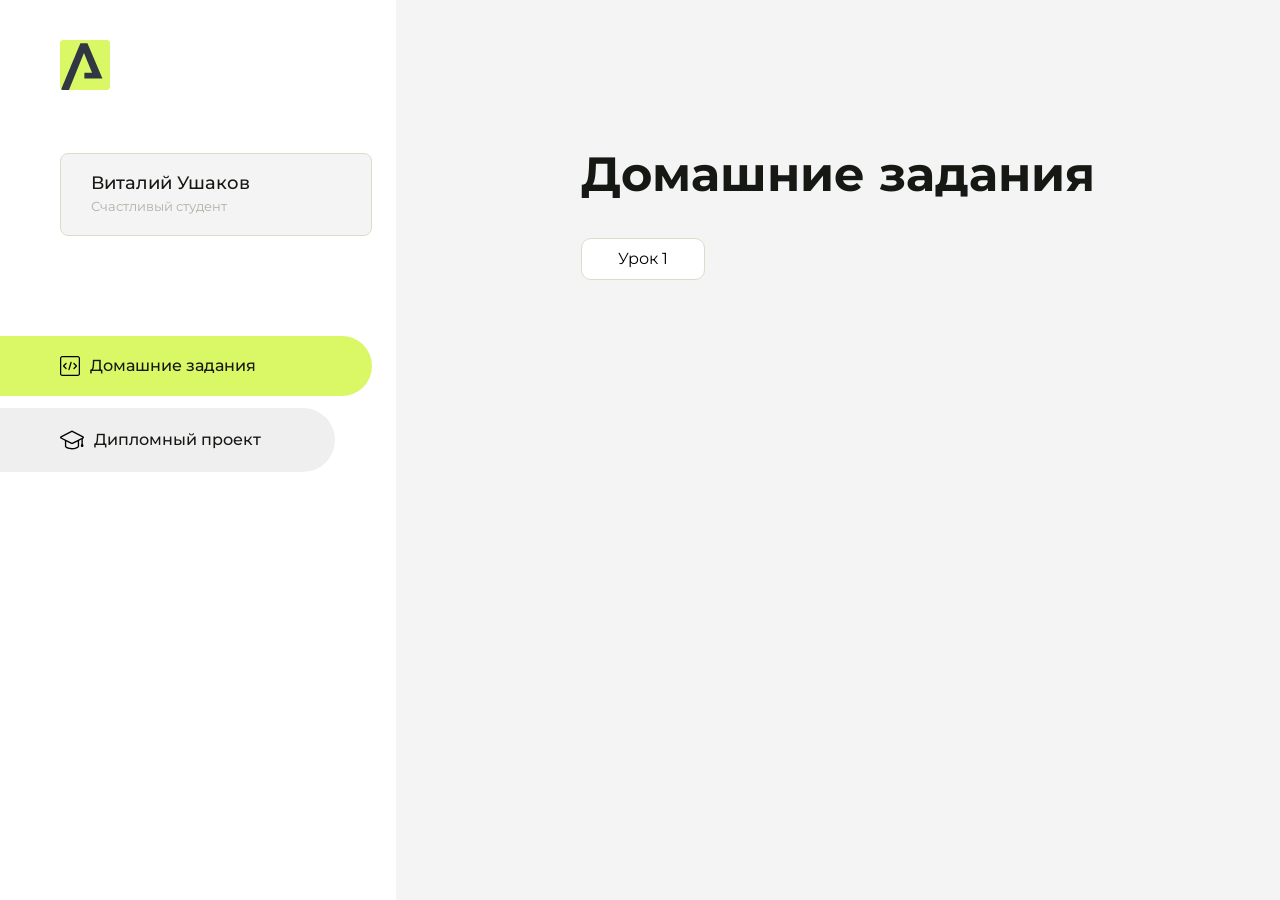
==== index.html @ 2b01a143 "Add files via upload" ====
<!DOCTYPE html>
<html lang="en">
<head>
    <meta charset="UTF-8">
    <meta name="viewport" content="width=device-width, initial-scale=1.0">
    <title>Домашняя работа</title>
    <link rel="shortcut icon" href="src/logo.ico" type="image/x-icon">
    <link rel="preconnect" href="https://fonts.googleapis.com">
    <link rel="preconnect" href="https://fonts.gstatic.com" crossorigin>
    <link href="https://fonts.googleapis.com/css2?family=Montserrat:wght@400;500;700&family=Rubik:wght@500&display=swap"
          rel="stylesheet">
    <link rel="stylesheet" href="src/style.css">
</head>
<body id="body">
<div class="overlay" id="overlay"></div>
<div class="layout">
    <div class="burger" id="burger">
        <svg viewBox="0 0 24 24" fill="none" xmlns="http://www.w3.org/2000/svg">
            <g id="SVGRepo_bgCarrier" stroke-width="0"></g>
            <g id="SVGRepo_tracerCarrier" stroke-linecap="round" stroke-linejoin="round"></g>
            <g id="SVGRepo_iconCarrier">
                <path d="M4 18L20 18" stroke="#DAF765" stroke-width="2" stroke-linecap="round"></path>
                <path d="M4 12L20 12" stroke="#DAF765" stroke-width="2" stroke-linecap="round"></path>
                <path d="M4 6L20 6" stroke="#DAF765" stroke-width="2" stroke-linecap="round"></path>
            </g>
        </svg>
    </div>
    <aside class="sidebar" id="sidebar">
        <div class="sidebar__inner">
            <div class="logo">
                <svg width="50" height="50" viewBox="0 0 50 50" fill="none" xmlns="http://www.w3.org/2000/svg">
                    <g clip-path="url(#clip0_513_74730)">
                        <path d="M46.17 -0.257004H3.83C1.57281 -0.257004 -0.257 1.57281 -0.257 3.83V46.17C-0.257 48.4272 1.57281 50.257 3.83 50.257H46.17C48.4272 50.257 50.257 48.4272 50.257 46.17V3.83C50.257 1.57281 48.4272 -0.257004 46.17 -0.257004Z"
                              fill="#DAF765"/>
                        <path d="M24.375 38.4H42.461L27.441 3.1585H20.4355C20.4355 3.1585 6.7895 35.881 1.1945 49.294C2.015 50.0275 3.0945 50.257 3.6945 50.257H8.8445L23.954 13.07L32.0465 32.8285H24.375V38.4Z"
                              fill="#323843"/>
                    </g>
                    <defs>
                        <clipPath id="clip0_513_74730">
                            <rect width="50" height="50" fill="white"/>
                        </clipPath>
                    </defs>
                </svg>
            </div>
            <div class="sidebar__user">
                <div class="sidebar__name">Виталий Ушаков</div>
                <div class="sidebar__text">Счастливый студент</div>
            </div>
            <div class="sidebar__tabs">
                <div class="sidebar__item">
                    <button class="sidebar__button active" id="tasks">
                        <svg xmlns="http://www.w3.org/2000/svg" width="20" height="20" viewBox="0 0 20 20" fill="none">
                            <g clip-path="url(#clip0_704_74543)">
                                <path d="M17.7083 20H2.29167C1.0275 20 0 18.9725 0 17.7083V2.29167C0 1.0275 1.0275 0 2.29167 0H17.7083C18.9725 0 20 1.0275 20 2.29167V17.7083C20 18.9725 18.9725 20 17.7083 20ZM2.29167 1.25C1.7175 1.25 1.25 1.7175 1.25 2.29167V17.7083C1.25 18.2825 1.7175 18.75 2.29167 18.75H17.7083C18.2825 18.75 18.75 18.2825 18.75 17.7083V2.29167C18.75 1.7175 18.2825 1.25 17.7083 1.25H2.29167Z"
                                      fill="black"/>
                                <path d="M6.04167 13.125C5.88167 13.125 5.72167 13.0642 5.6 12.9417L3.1 10.4417C2.85583 10.1975 2.85583 9.80167 3.1 9.5575L5.6 7.0575C5.84417 6.81333 6.24 6.81333 6.48417 7.0575C6.72833 7.30167 6.72833 7.6975 6.48417 7.94167L4.42583 10L6.48417 12.0583C6.72833 12.3025 6.72833 12.6983 6.48417 12.9425C6.36167 13.0642 6.20167 13.125 6.04167 13.125Z"
                                      fill="black"/>
                                <path d="M8.95833 14.1667C8.9 14.1667 8.84 14.1583 8.78167 14.1417C8.45083 14.0442 8.26083 13.6967 8.35833 13.3658L10.4417 6.28251C10.5392 5.95084 10.8892 5.76417 11.2175 5.85917C11.5483 5.95667 11.7383 6.30417 11.6408 6.63501L9.5575 13.7183C9.47833 13.9908 9.22833 14.1667 8.95833 14.1667Z"
                                      fill="black"/>
                                <path d="M13.9583 13.125C13.7983 13.125 13.6383 13.0642 13.5167 12.9417C13.2725 12.6975 13.2725 12.3017 13.5167 12.0575L15.575 9.99916L13.5167 7.94083C13.2725 7.69666 13.2725 7.30083 13.5167 7.05666C13.7608 6.81249 14.1567 6.81249 14.4008 7.05666L16.9008 9.55666C17.145 9.80083 17.145 10.1967 16.9008 10.4408L14.4008 12.9408C14.2783 13.0642 14.1183 13.125 13.9583 13.125Z"
                                      fill="black"/>
                            </g>
                            <defs>
                                <clipPath id="clip0_704_74543">
                                    <rect width="20" height="20" fill="white"/>
                                </clipPath>
                            </defs>
                        </svg>
                        <span>Домашние задания</span></button>
                </div>
                <div class="sidebar__item">
                    <button class="sidebar__button" id="diplom">
                        <svg xmlns="http://www.w3.org/2000/svg" width="24" height="24" viewBox="0 0 24 24" fill="none">
                            <g clip-path="url(#clip0_704_74553)">
                                <path d="M23.2628 10.5971C23.7176 10.365 24 9.90375 24 9.39337C24 8.883 23.7176 8.42175 23.2628 8.18962L12.6135 2.75362C12.2291 2.55824 11.7705 2.55787 11.3854 2.75399L0.736875 8.19C0.282375 8.42175 0 8.883 0 9.39337C0 9.90375 0.282375 10.365 0.736875 10.5971L4.89038 12.7177V18.2074C4.89038 19.8154 8.412 21.393 12 21.393C15.5884 21.393 19.1096 19.815 19.1096 18.2074V12.7174L21.4609 11.517V15.8017L20.901 17.2305C20.7409 17.6389 20.7934 18.0994 21.0405 18.4616C21.2876 18.8246 21.6979 19.041 22.1366 19.041C22.5754 19.041 22.9852 18.8246 23.2324 18.462C23.4795 18.099 23.532 17.6385 23.3719 17.2301L22.8124 15.8021V10.827L23.2628 10.5971ZM17.7623 18.1721C17.6198 18.6375 15.3491 20.0419 12 20.0419C8.65088 20.0419 6.38025 18.6375 6.2415 18.2074V12.3037L6.23887 12.3019C6.23812 12.057 6.1065 11.8207 5.87325 11.7019L1.3515 9.39337L12 3.95737L22.6489 9.39337L12 14.8294L5.87325 11.7019C5.54063 11.5331 4.6695 11.6674 4.5 12C4.33012 12.3322 4.55813 12.5479 4.89038 12.7177L11.3857 16.0331C11.5781 16.1314 11.7889 16.1805 12 16.1805C12.2107 16.1805 12.4222 16.1314 12.6146 16.0331L17.7593 13.407L17.7623 18.1721Z"
                                      fill="black"/>
                            </g>
                            <defs>
                                <clipPath id="clip0_704_74553">
                                    <rect width="24" height="24" fill="white"/>
                                </clipPath>
                            </defs>
                        </svg>
                        <span>Дипломный проект</span></button>
                </div>
            </div>
        </div>

    </aside>
    <div class="content">
        <div class="container">
            <div class="content__block" id="tasksBlock">
                <div class="content__title">Домашние задания</div>
                <ul class="content__list">
                    <li class="content__list-item">
                        <a href="lesson1/index.html">Урок 1</a>
                    </li>
                </ul>
            </div>
            <div class="content__block hidden" id="diplomBlock">
                <div class="content__title">Дипломный проект</div>
                <div class="content__list-diplom">
                    <a href="ПАПКА-С-НОМЕРОМ-УРОКА">Ссылка на ДЗ</a>
                </div>
                <div class="content__decor">
                    <div class="content__decor-text">Давай проверим, чему ты научился!</div>
                    <div class="content__decor-img">
                        <img src="src/decor.png" alt="decor">
                    </div>
                </div>
            </div>
        </div>
    </div>
</div>
<script src="src/index.js"></script>
</body>
</html>
---- src/style.css ----
*{padding: 0;margin: 0;border: 0;}
*,*:before,*:after{-webkit-box-sizing: border-box;box-sizing: border-box;}
:focus,:active{outline: none;}
a:focus,a:active{outline: none;}
nav,footer,header,aside{display: block;}
html,body{
    height:100%;width:100%;
    font-size:100%;line-height:1;-ms-text-size-adjust:100%;-moz-text-size-adjust:100%;-webkit-text-size-adjust:100%;}
input,button,textarea{font-family:inherit;}
input::-ms-clear{display: none;}
button{cursor: pointer;}
button::-moz-focus-inner{padding:0;border:0;}
a,a:visited{text-decoration: none;}
a:hover{text-decoration: none;}
ul li{list-style: none;}
img{vertical-align: top;}
h1,h2,h3,h4,h5,h6{font-size:inherit;font-weight: inherit;}
a{color:inherit;}



body {
    font-family: "Montserrat",SansSerif;
    color: black;
}

body.overflow {
    overflow: hidden;
}



.layout {
    display: -webkit-box;
    display: -ms-flexbox;
    display: flex;
    min-height: 100vh;
}

.sidebar {
    padding: 40px 24px 40px 0;
    -ms-flex-negative: 0;
    flex-shrink: 0;
    background-color: white;
}



.content {
    -webkit-box-flex: 1;
    -ms-flex-positive: 1;
    flex-grow: 1;
    background-color: #F4F4F4;
}

.container {
    display: -webkit-box;
    display: -ms-flexbox;
    display: flex;
    -webkit-box-orient: vertical;
    -webkit-box-direction: normal;
    -ms-flex-direction: column;
    flex-direction: column;
    -webkit-box-pack: center;
    -ms-flex-pack: center;
    justify-content: center;
    -webkit-box-align: center;
    -ms-flex-align: center;
    align-items: center;
    padding: 150px 60px 80px 60px;
}


.logo {
    margin-left: 60px;
    margin-bottom: 60px;
}

.sidebar__user {
    background-color: #F4F4F4;
    padding: 20px 30px;
    margin-left: 60px;
    margin-bottom: 100px;
    border-radius: 8px;
    border: 1px solid #DADEC9;
}

.sidebar__name {
    color:#161814;
    font-size: 18px;
    font-weight: 500;
    margin-bottom: 6px;
}

.sidebar__text {
    color: #AFB1A7;
    font-size: 13px;
    font-weight: 400;
    line-height: 130%; /* 16.9px */
}

.sidebar__item {
    width: 372px;
}

.sidebar__button {
    display: -webkit-box;
    display: -ms-flexbox;
    display: flex;
    -webkit-box-align: center;
    -ms-flex-align: center;
    align-items: center;
    gap: 10px;
    padding: 20px 60px;
    margin-bottom: 12px;
    border-radius: 0px 100px 100px 0px;
    -webkit-transition: all .5s;
    -o-transition: all .5s;
    transition: all .5s;
    cursor: pointer;
    width: 90%;
    color:#161814;
    font-size: 16px;
    font-weight: 500;
}

.sidebar__button.active , .sidebar__button:hover {
    width: 100%;
    background-color: #DAF765;
}


.content__title {
    color: #161814;
    font-size: 48px;
    font-weight: 700;
    margin-bottom: 40px;
}

.content__list {
    display: -webkit-box;
    display: -ms-flexbox;
    display: flex;
    -webkit-box-align: center;
    -ms-flex-align: center;
    align-items: center;
    -ms-flex-wrap: wrap;
    flex-wrap: wrap;
    gap: 20px;
}



.content__list-item  {
    cursor: pointer;
    padding: 12px 18px;
    background-color: #fff;
    border-radius: 10px;
    border: 1px solid #DADEC9;
    -webkit-transition: all .3s;
    -o-transition: all .3s;
    transition: all .3s;
}

.content__list-item:hover,.content__list-diplom:hover {
    background-color: #AFB1A7;
}

li a {
    padding: 12px 18px;

}


.content__list-diplom {
    -webkit-transition: all .3s;
    -o-transition: all .3s;
    transition: all .3s;
    display: inline-block;
    padding: 12px 18px;
    background-color: #fff;
    border-radius: 10px;
    border: 1px solid #DADEC9;
}

.content__decor {
    display: -webkit-box;
    display: -ms-flexbox;
    display: flex;
    -webkit-box-align: center;
    -ms-flex-align: center;
    align-items: center;
}

.content__decor-text {
    color:#BEDD44;
    font-size: 36px;
    font-weight: 700;
    line-height: 110%; /* 39.6px */
}

.content__block {
    max-width: 1200px;
}

.content__block.hidden {
    display: none;
}

.content__decor-img img{
    width: 100%;
}

.burger {
    display: none;
    padding: 5px;
    position: fixed;
    top: 3%;
    right: 7%;
    width: 40px;
    height: 40px;
    background-color: #161814;
    border-radius: 50%;
    z-index: 10;
    border: 1px solid #DAF765;
}

@media (max-width: 768px) {
    .burger {
        display: block;
    }

    .sidebar {
        -webkit-transition: all .3s;
        -o-transition: all .3s;
        transition: all .3s;
        -webkit-transform: translateX(-100%);
        -ms-transform: translateX(-100%);
        transform: translateX(-100%);
        position: fixed;
        top: 0;
        left: 0;
        bottom: 0;
        z-index: 5;
    }

    .sidebar.show {
        -webkit-transform: translateX(0%);
        -ms-transform: translateX(0%);
        transform: translateX(0%);
    }

    .overlay {
        opacity: 0;
        pointer-events: none;
        -webkit-transition: all .3s;
        -o-transition: all .3s;
        transition: all .3s;
        position: absolute;
        top: 0;
        right: 0;
        left: 0;
        bottom: 0;
        z-index: 3;
        background-color: #000000e0;
    }

    .overlay.show {
        opacity: 1;
        pointer-events: all;
    }

    .container {
        padding: 40px 20px;
        min-height: 100%;
    }

    .content__decor {
        margin-top: 20px;
        -webkit-box-orient: vertical;
        -webkit-box-direction: normal;
        -ms-flex-direction: column;
        flex-direction: column;
    }
}

@media (max-width: 400px) {
    .sidebar__user {
        margin-left: 0;
    }
}
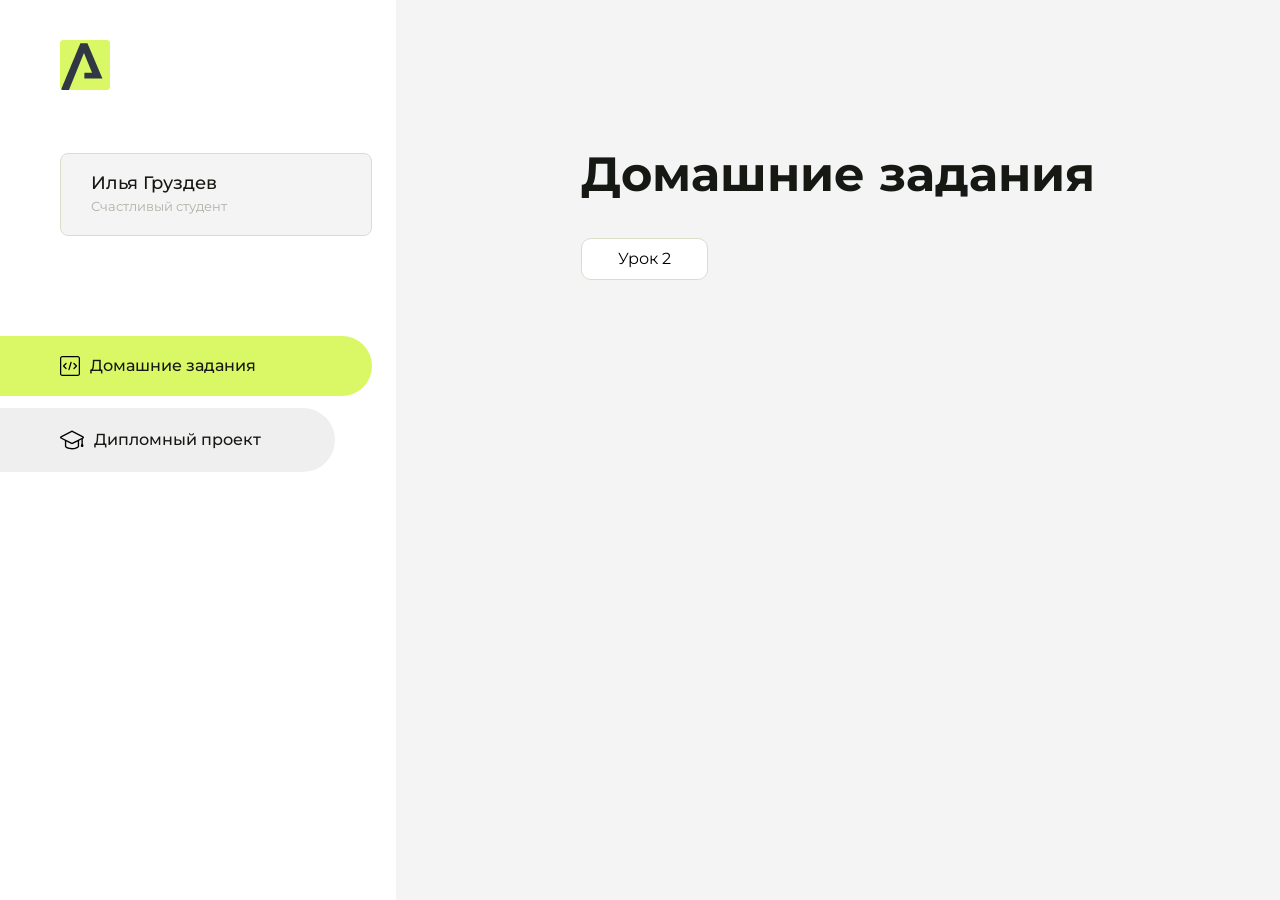
==== commit 5668fe4c: "Update index.html" ====
--- a/index.html
+++ b/index.html
@@ -43,7 +43,7 @@
                 </svg>
             </div>
             <div class="sidebar__user">
-                <div class="sidebar__name">Виталий Ушаков</div>
+                <div class="sidebar__name">Илья Груздев</div>
                 <div class="sidebar__text">Счастливый студент</div>
             </div>
             <div class="sidebar__tabs">
@@ -92,8 +92,9 @@
             <div class="content__block" id="tasksBlock">
                 <div class="content__title">Домашние задания</div>
                 <ul class="content__list">
+                    
                     <li class="content__list-item">
-                        <a href="lesson1/index.html">Урок 1</a>
+                        <a href="qweqwe/index.html">Урок 2</a>
                     </li>
                 </ul>
             </div>
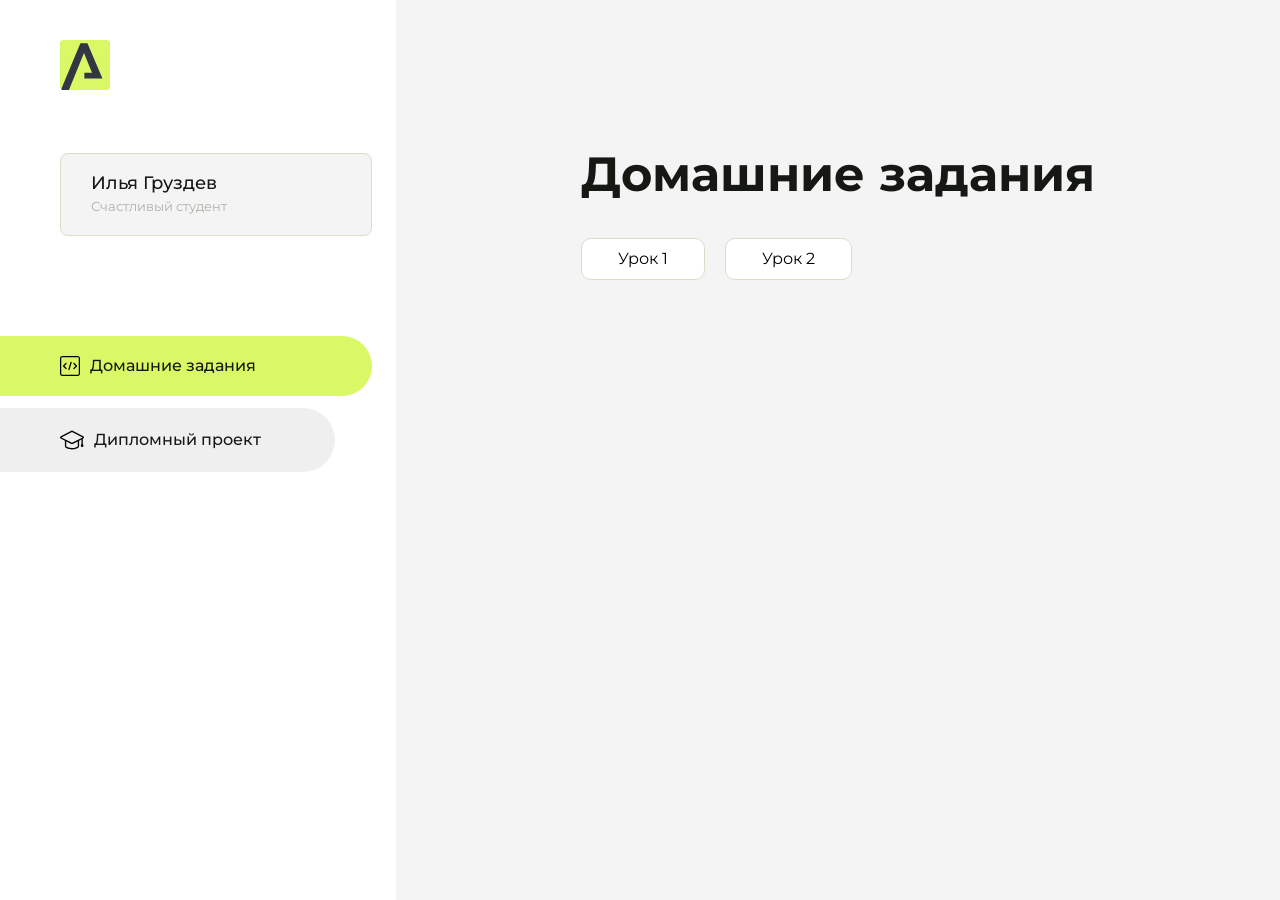
==== commit d02f2cd5: "Update index.html" ====
--- a/index.html
+++ b/index.html
@@ -92,9 +92,12 @@
             <div class="content__block" id="tasksBlock">
                 <div class="content__title">Домашние задания</div>
                 <ul class="content__list">
-                    
+                     
                     <li class="content__list-item">
-                        <a href="qweqwe/index.html">Урок 2</a>
+                        <a href="qweqwe/index.html">Урок 1</a>
+                    </li>   
+                    <li class="content__list-item">
+                        <a href="1/index.html">Урок 2</a>
                     </li>
                 </ul>
             </div>
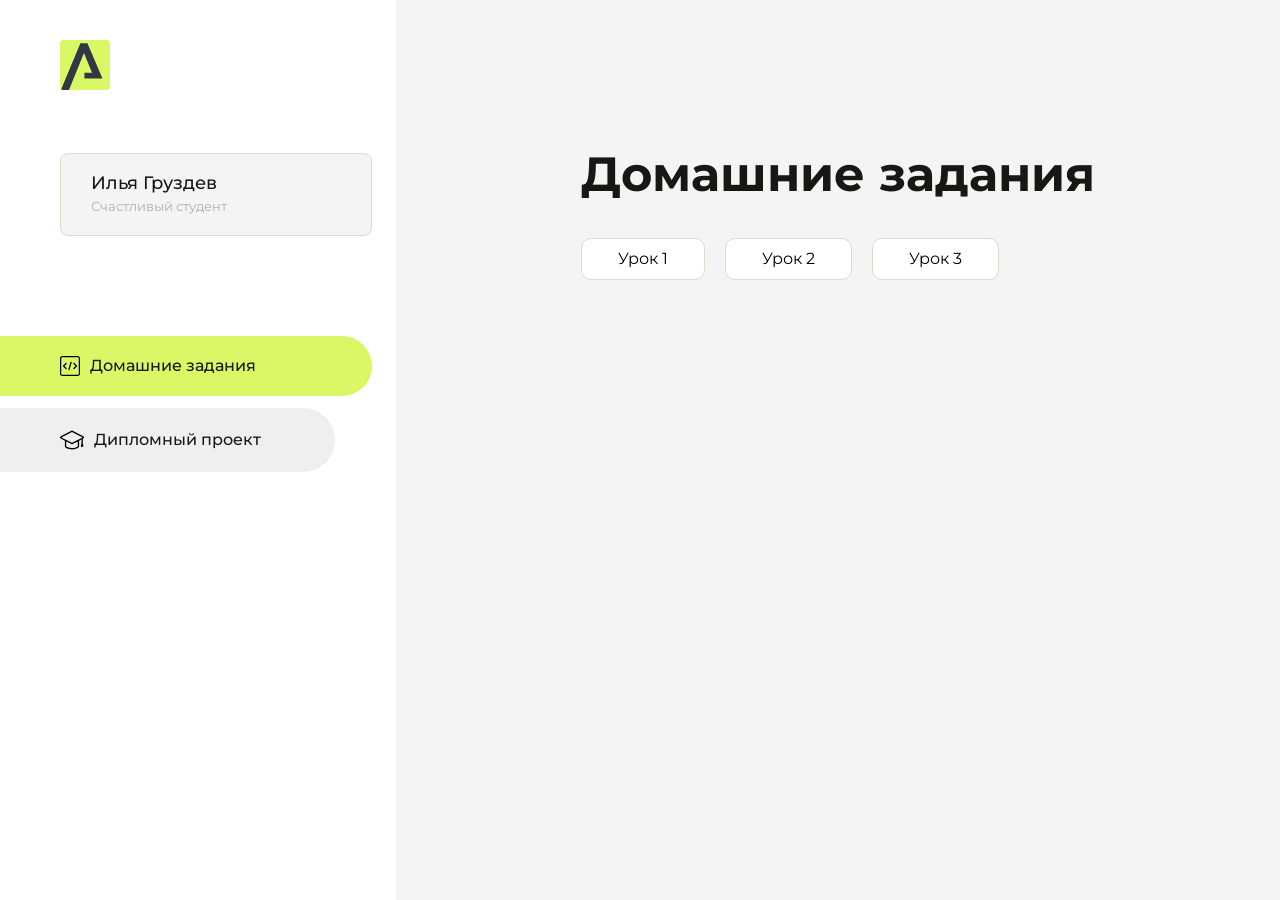
==== commit 2bd7dd21: "Update index.html" ====
--- a/index.html
+++ b/index.html
@@ -97,7 +97,10 @@
                         <a href="qweqwe/index.html">Урок 1</a>
                     </li>   
                     <li class="content__list-item">
-                        <a href="1/index.html">Урок 2</a>
+                        <a href="homework 2/index.html">Урок 2</a>
+                    </li>
+                    <li class="content__list-item">
+                        <a href="календарь/index.html">Урок 3</a>
                     </li>
                 </ul>
             </div>
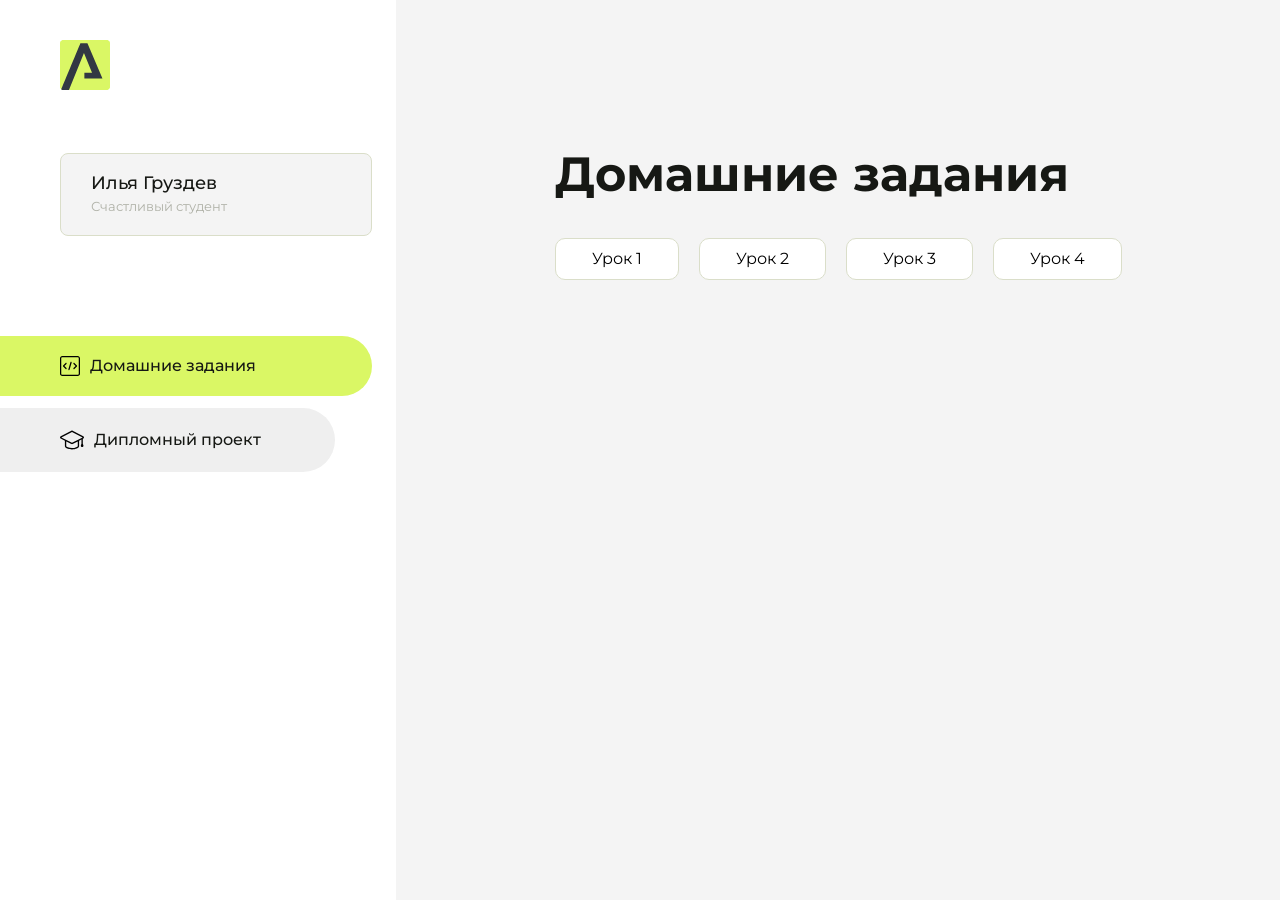
==== commit d6d313ad: "Update index.html" ====
--- a/index.html
+++ b/index.html
@@ -102,6 +102,9 @@
                     <li class="content__list-item">
                         <a href="календарь/index.html">Урок 3</a>
                     </li>
+                     <li class="content__list-item">
+                        <a href="homework4/index.html">Урок 4</a>
+                    </li>
                 </ul>
             </div>
             <div class="content__block hidden" id="diplomBlock">
